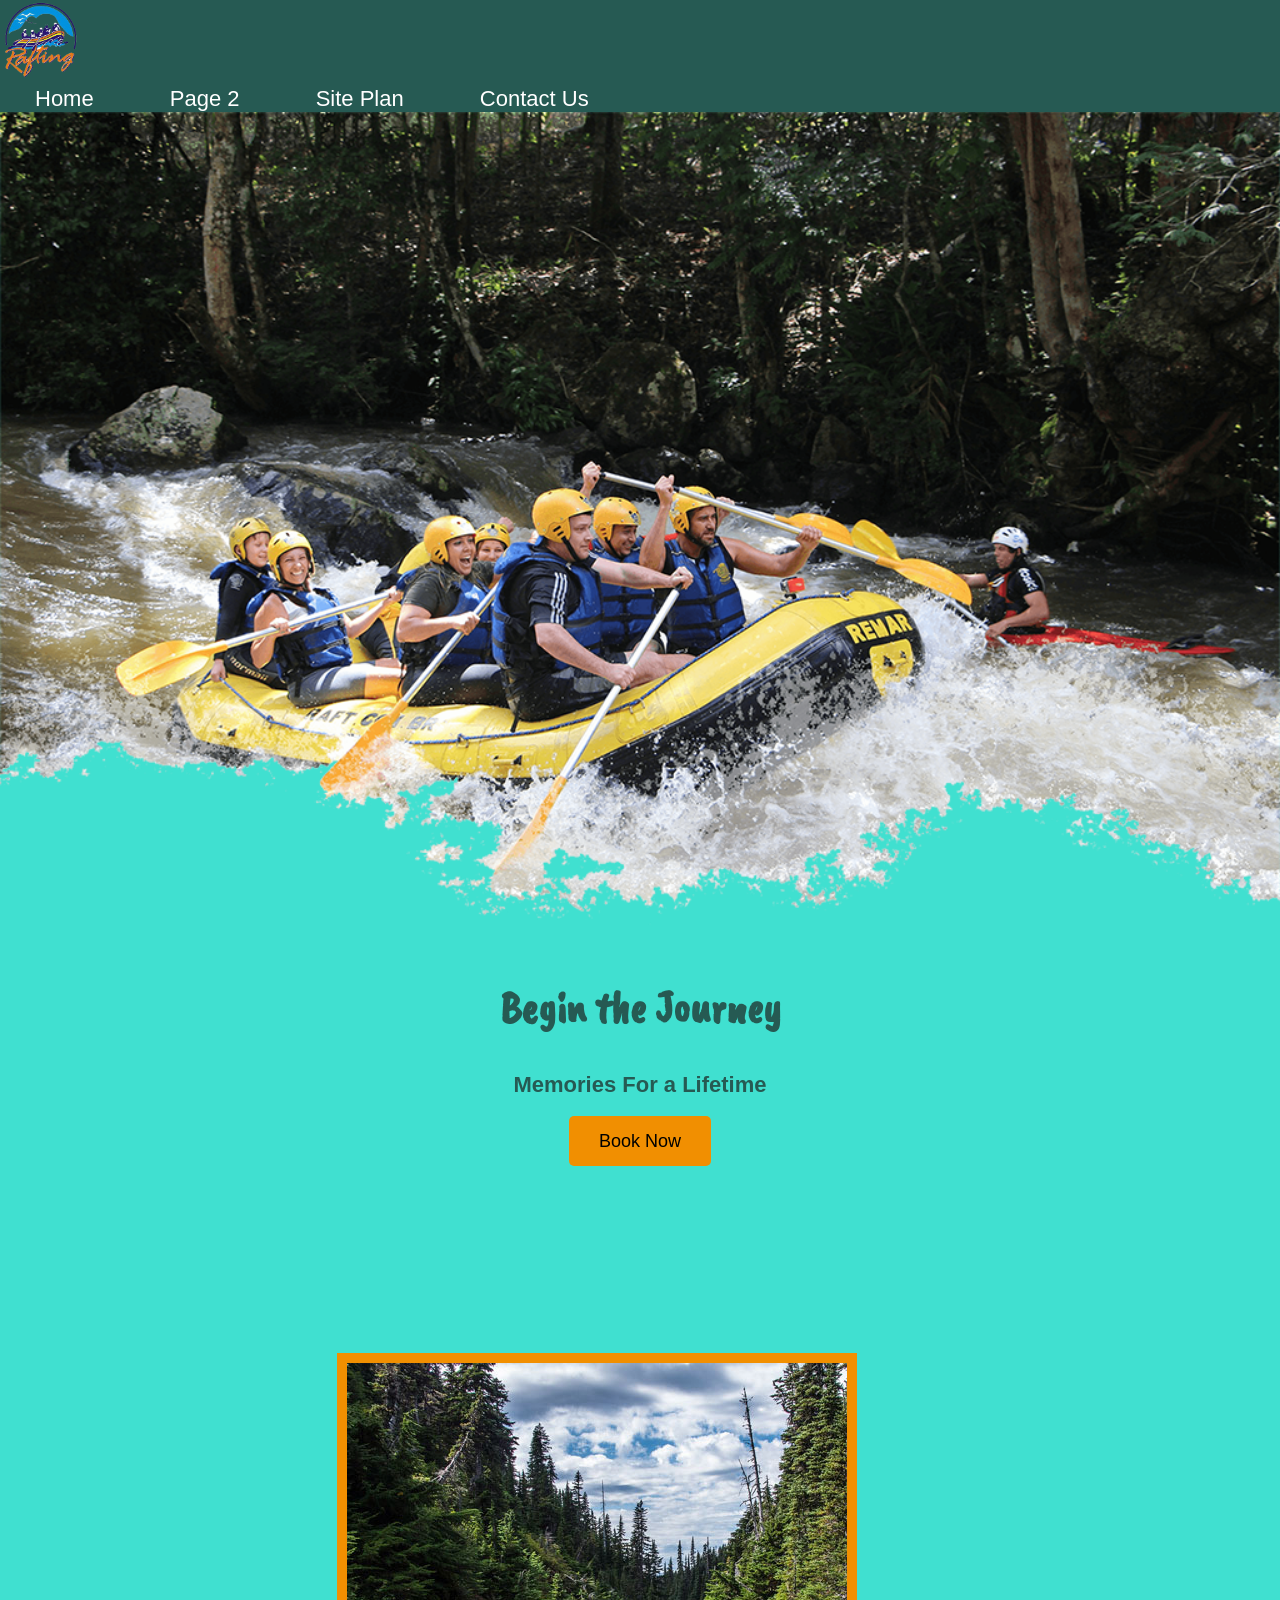
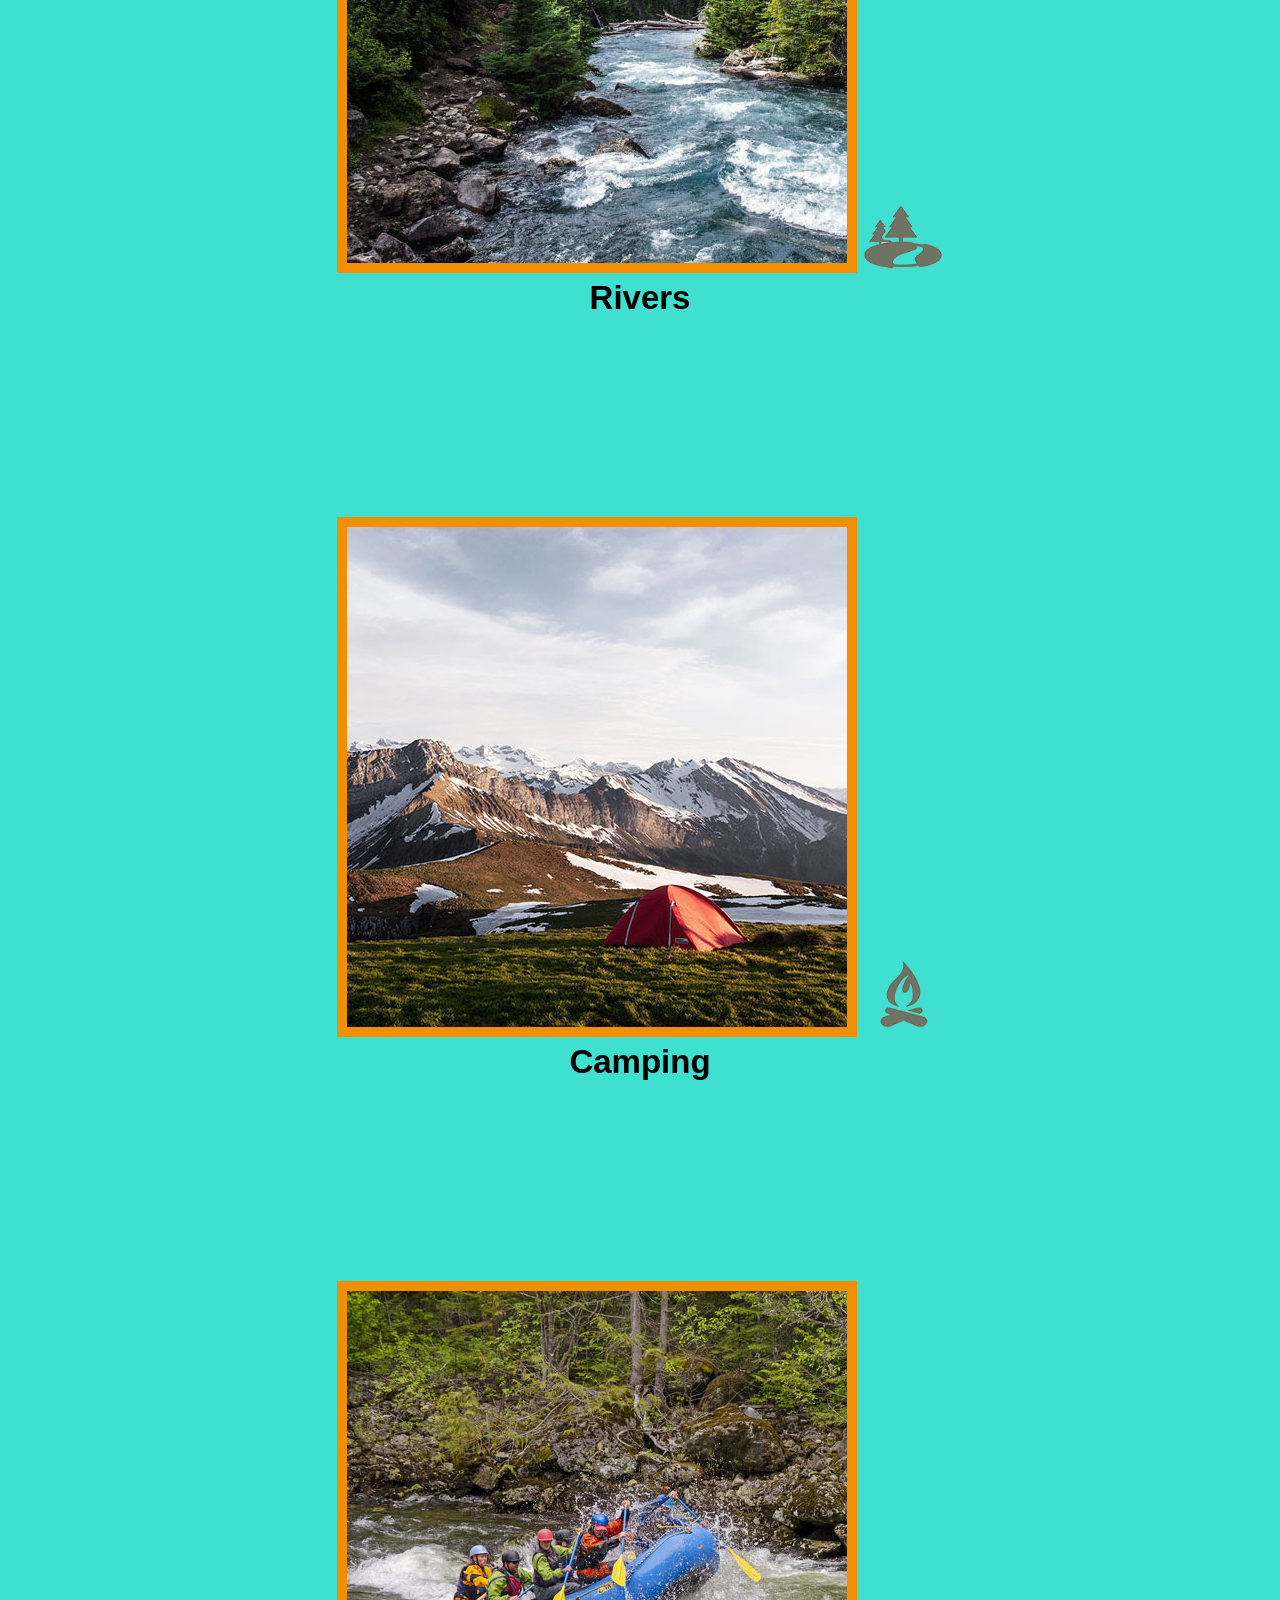
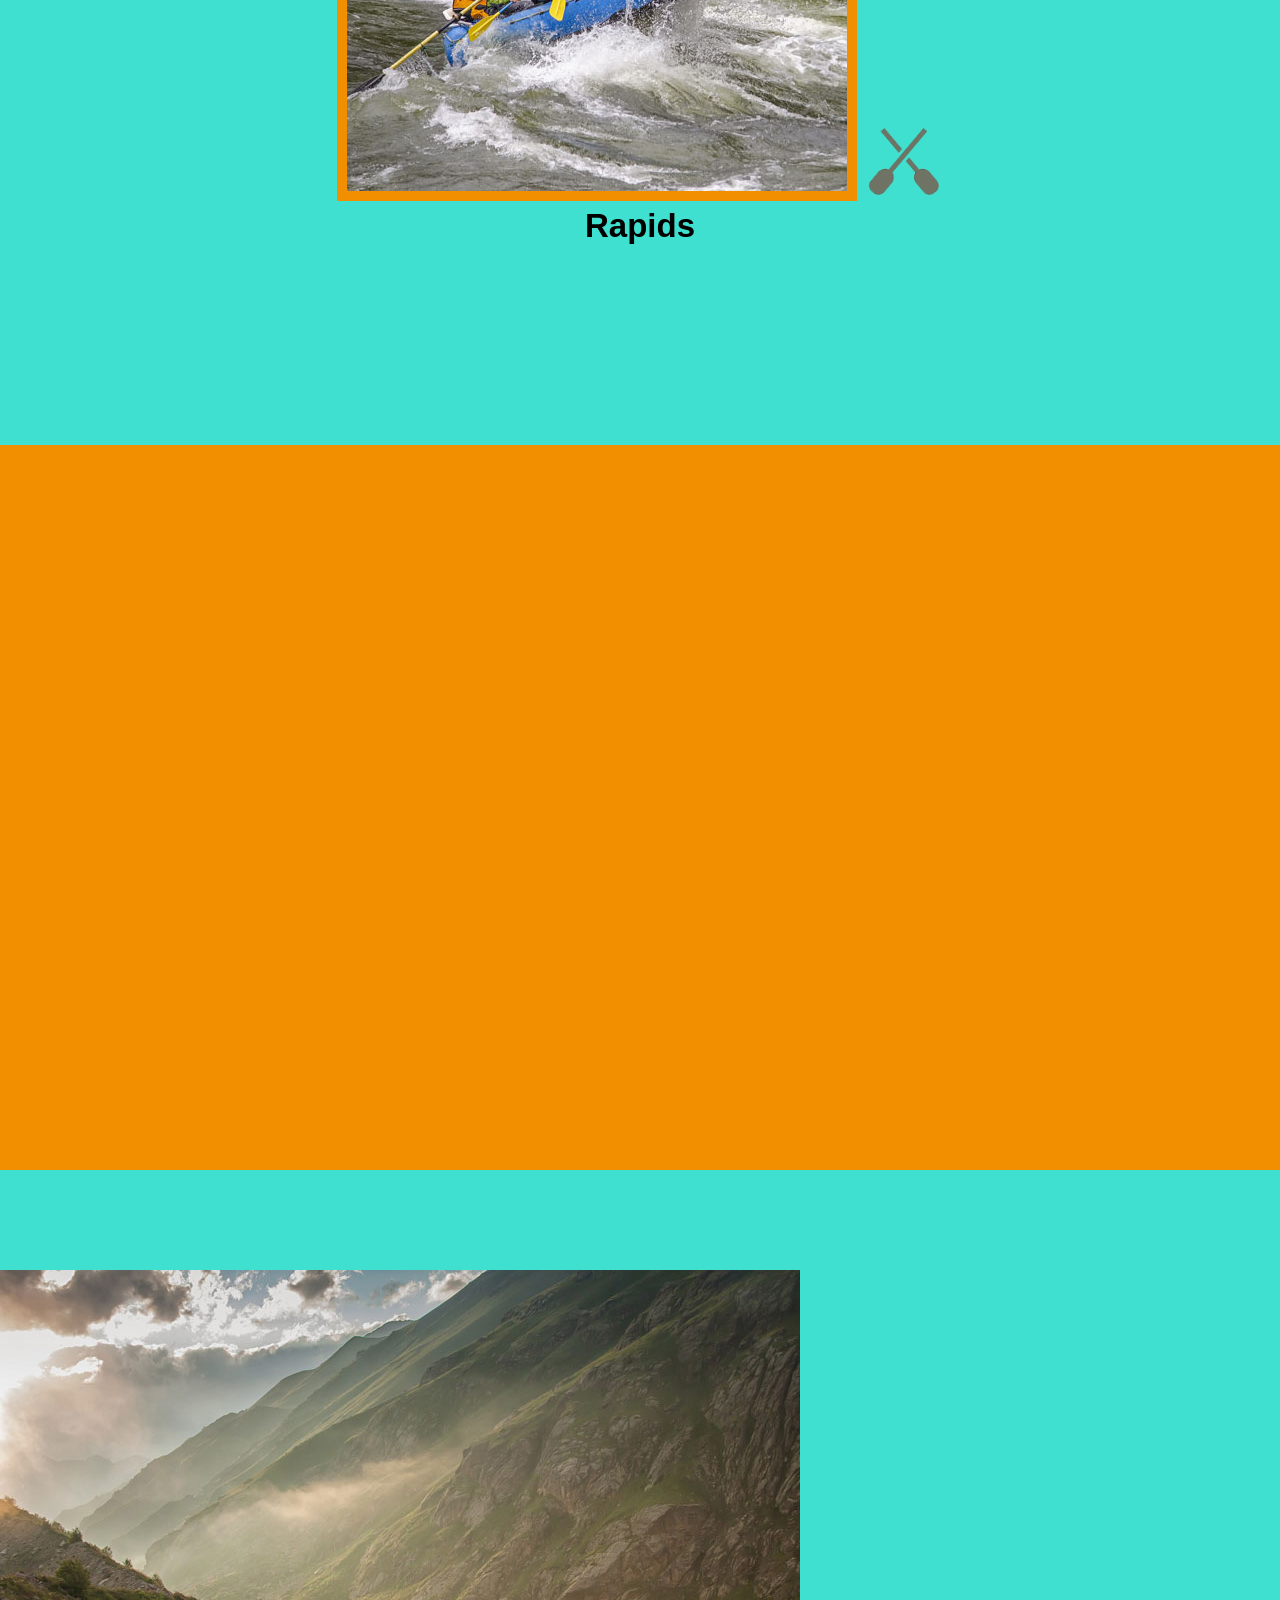
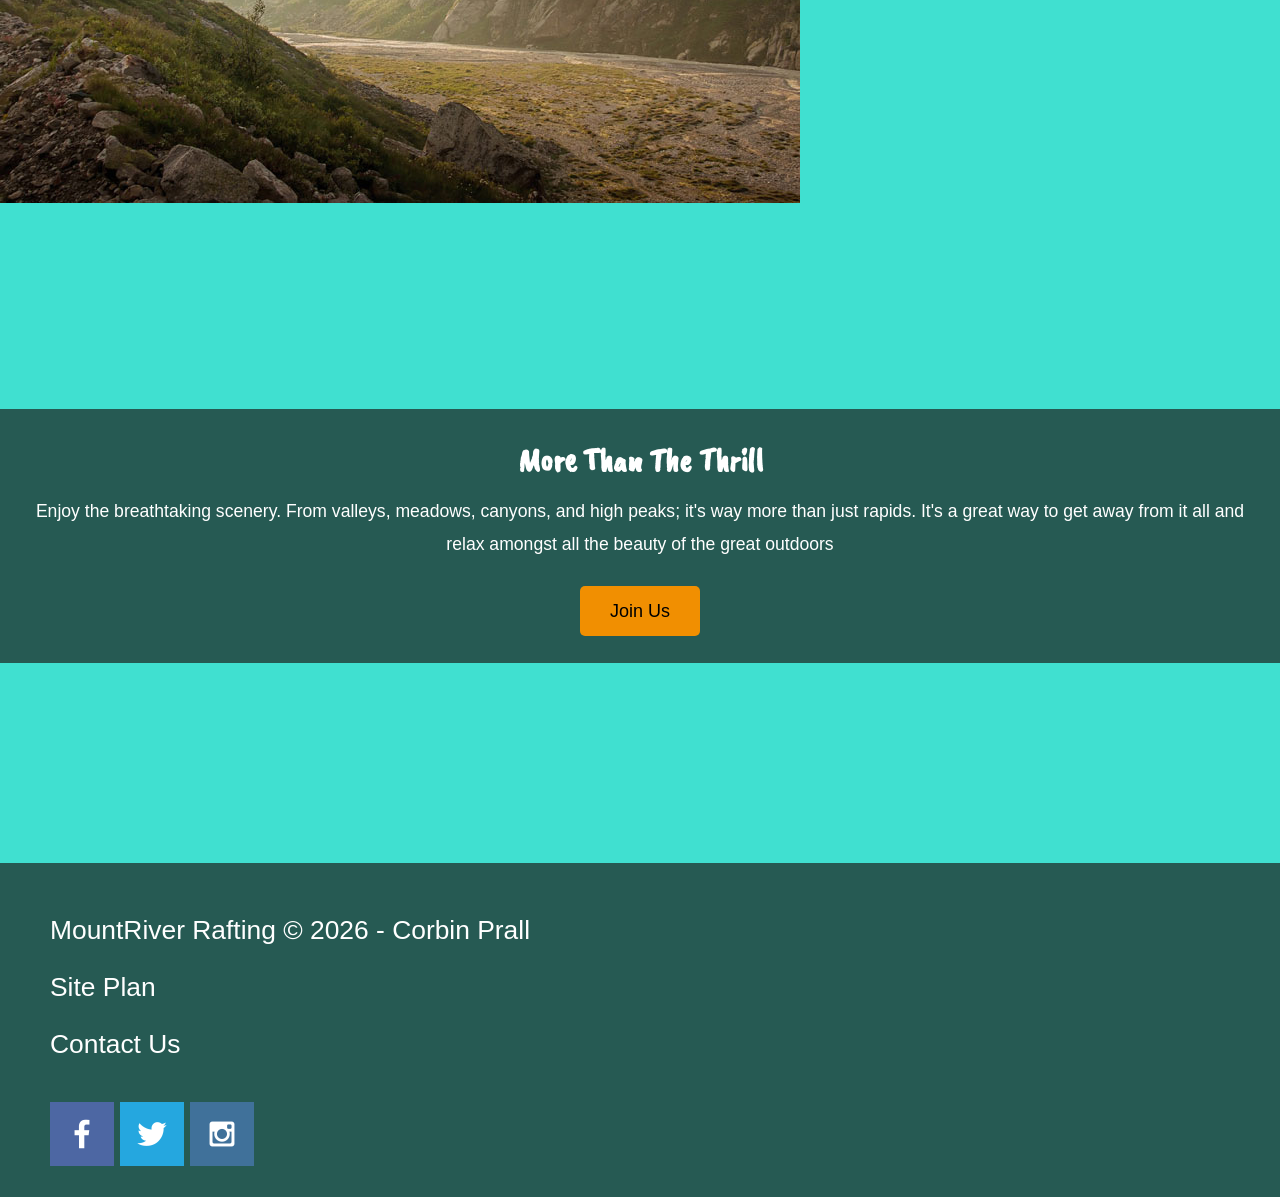
==== wwr/index.html @ 4027a748 "Initial commit" ====
<!DOCTYPE html>
<html lang="en">

<head>
    <link rel="stylesheet" href="styles/style.css">
    <meta charset="UTF-8">
    <meta name="viewport" content="width=device-width, initial-scale=1.0">
    <title>Whitewater Rafting Trips| MountRiver Rafting | Home</title>
</head>

<body>
    <div id="content">
        <header>
            <a id="logo_link" href="index.html">
                <img class="logo" src="images/raftinglogo.png" alt="MountRiver Logo">
            </a>
            <nav>
                <a href="index.html">Home</a>
                <a href="#">Page 2</a>
                <a href="site-plan-rafting.html">Site Plan</a>
                <a href="contactus.html">Contact Us</a>
            </nav>
        </header>

        <div id="hero">
            <div id="hero-box">
                <img id="hero-img" src="images/hero.png" alt="People enjoying rafting">
            </div>

            <section id="hero-msg">
                <h1 class="home-title">Begin the Journey</h1>
                <h4>Memories For a Lifetime</h4>

                <div class="button-box">
                    <a class = "book" href="contactus.html">Book Now</a>
                </div>
            </section>
        </div>
    
        <main class="home-grid">
            <section class="rivers-card">
                <img class="card-img" src="images/rivers.jpg" alt="river in forest">
                <img class="icon" src="images/river_icon.png" alt="river icon">
                <h2>Rivers</h2>
            </section>
            <section class="camping-card">
                <img class="card-img" src="images/camping.jpg" alt="tent in mountains">
                <img class="icon" src="images/fire_icon.png" alt="fire icon">
                <h2>Camping</h2>
            </section>
            <section class="rapids-card">
                <img class="card-img" src="images/rapids.jpg" alt="rafting boat">
                <img class="icon" src="images/oars.png" alt="oars icon">
                <h2>Rapids</h2>
            </section>

            <div id="background"></div>
        
            <img class="mountains" src="images/mountains.jpg" alt="Misty mountains">

            <section class="msg">
                <h2>More Than The Thrill</h2>
                <p>Enjoy the breathtaking scenery. From valleys, meadows, canyons, and high peaks; it's way more than just rapids. It's a great way to get away from it all and relax amongst all the beauty of the great outdoors</p>
                <a class="join" href="rivers.html">Join Us</a>
            </section>
        </main>

        <footer>
            <p>MountRiver Rafting &copy; 2026 - Corbin Prall</p>
            <p><a href="site-plan-rafting.html">Site Plan</a></p>
            <p><a href="contactus.html">Contact Us</a></p>
        
            <div class="social">
                <a href="https://facebook.com" target="_blank">
                    <img src="images/facebook.png" alt="fb icon">
                </a>
                <a href="https://twitter.com" target="_blank">
                    <img src="images/twitter.png" alt="twitter icon">
                </a>
                <a href="https://instagram.com" target="_blank">
                    <img src="images/instagram.png" alt="instagram icon">
                </a>
            </div>
        </footer>
    </div>
</body>
</html>
---- wwr/styles/style.css ----
@import url('https://fonts.googleapis.com/css2?family=Caveat+Brush&display=swap');

#content {
    max-width: 1600px;
    margin: 0 auto;
}


#background {
    height: 725px;
    background-color: #F18F01;
    margin-bottom: 100px; /*This was added to better match with the example*/
}

#hero-img {
    width: 100%;
}

#hero-msg h1, #hero-msg h4 {
    text-align: center;
}

#logo-link {
    padding-top: 5px;
}

.card-img {
    border: 10px solid #F18F01;
}

.book, .join {
    font-size: 18px;
    background-color: #F18F01;
    color: black;
    text-decoration: none;
    padding: 15px 30px;
    margin-top: 50px;
    border-radius: 5px;
}

.book:hover, .join:hover {
    background-color: #265a53;
    color: #40E0D0;
}

.button-box {
    text-align: center;
}

.icon {
    width: 80px;
    padding-top: 10px;
}

.home-title {
    font-family: "Caveat Brush", "Brush Script MT";
    font-size: 2em;
    color: #265a53;
    margin-top: 10px;
}

.logo {
    width: 80px;
}

.msg {
    background-color: #265a53;
    line-height: 1.5em;
    padding: 35px;
    margin-top: 200px; /*There was space in her example, so this is to create that space*/
}

.msg h2{
    font-family: "Caveat Brush", "Brush Script MT";
    color: white;
}

.msg p {
    font-size: .8em;
    color: white;
    padding-bottom: 15px;
}

.rivers-card, .camping-card, .rapids-card {
    margin: 200px 0;
}

body {
    background-color: #40E0D0;
    font-family: Georgia, Arial, sans-serif;
    font-size: 22px;
    margin: 0;
    padding: 0;
}

nav a {
    text-align: center;
    color: white;
    text-decoration: none;
    padding: 35px;
}

nav a:hover {
    background-color: #265a53;
    color: #40E0D0;
}

main section {
    text-align: center;
}

main section img {
    box-sizing: border-box;
}

header {
    background-color: #265a53;
}

h2 {
    margin: 0;
}

h4 {
    color: #265a53;
}

footer {
    background-color: #265a53;
    color: white;
    padding: 25px 50px;
    margin-top: 200px;
}

footer a {
    color: white;
    text-decoration: none;
}

footer a:hover {
    color:#40E0D0;
}

footer p {
    font-size: 1.2em;
}

footer p a:hover {
    text-decoration: underline;
}

footer .social img {
    padding-top: 15px;
}
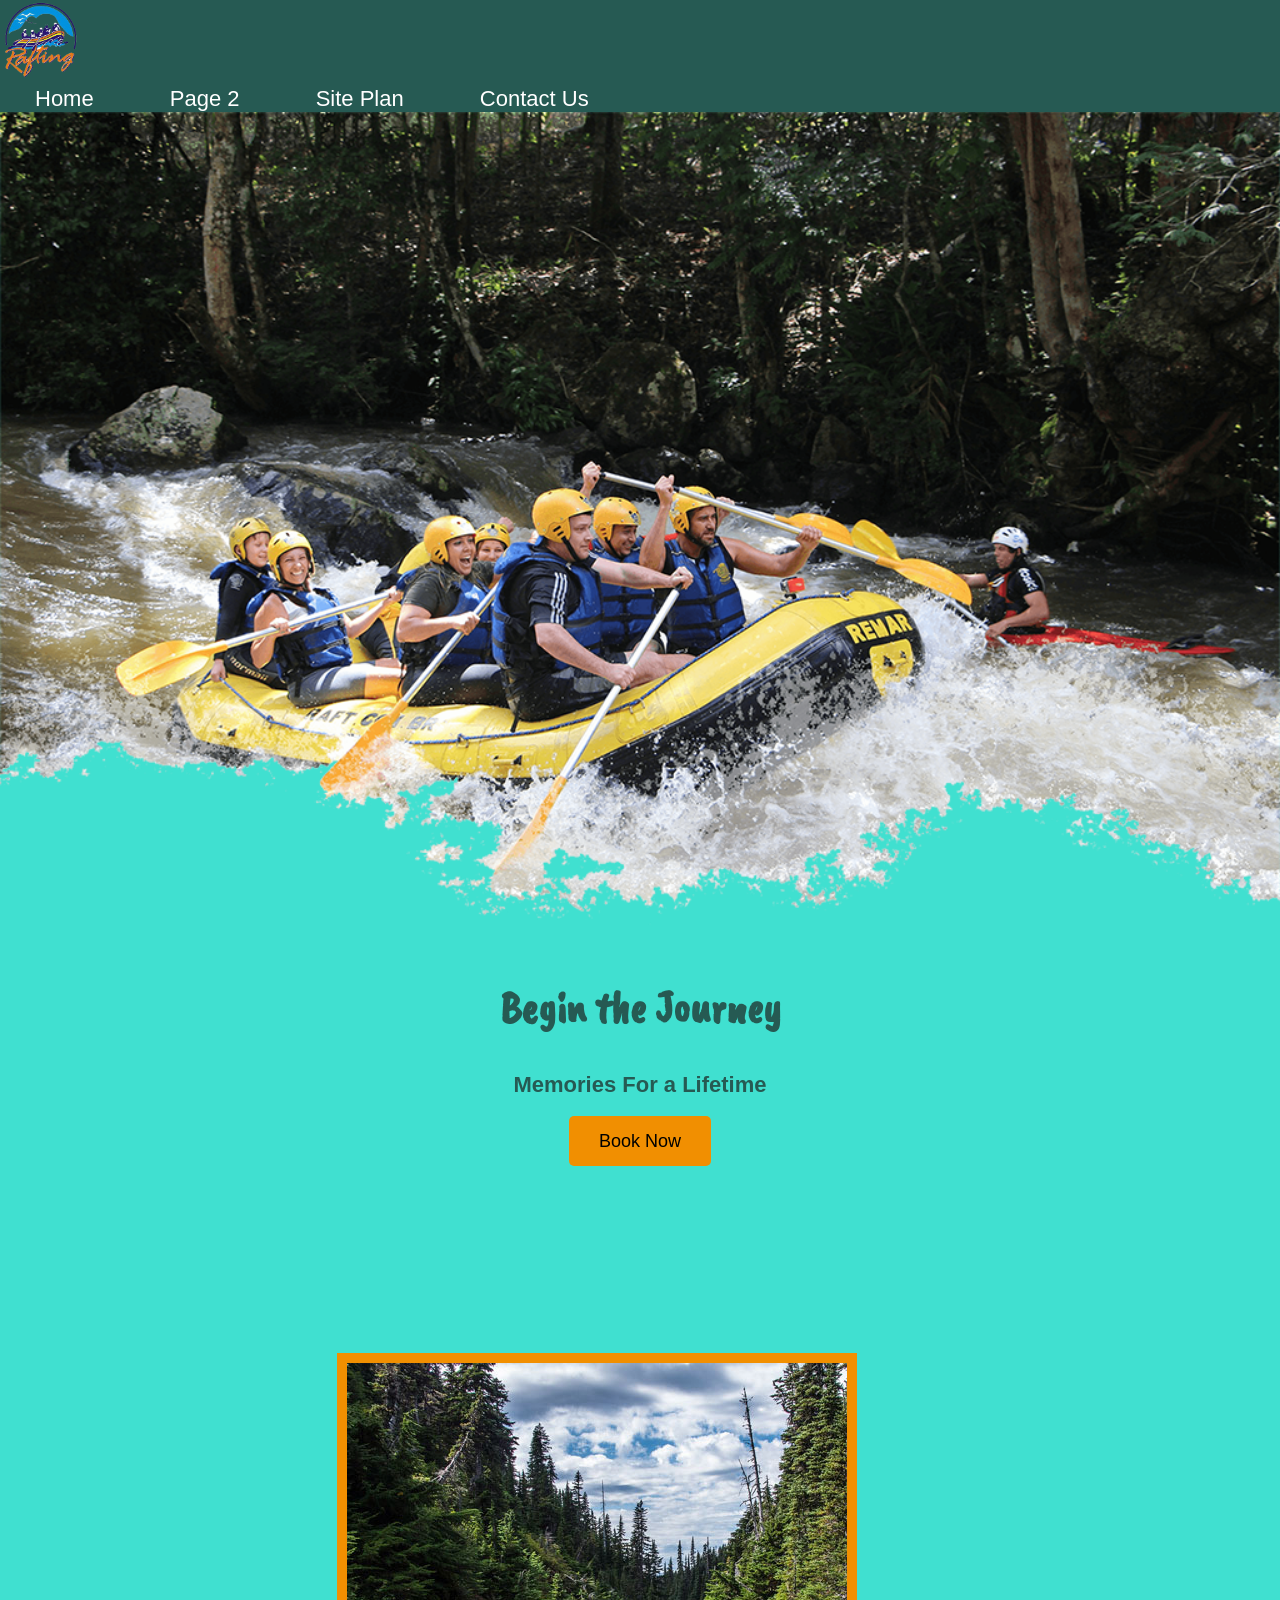
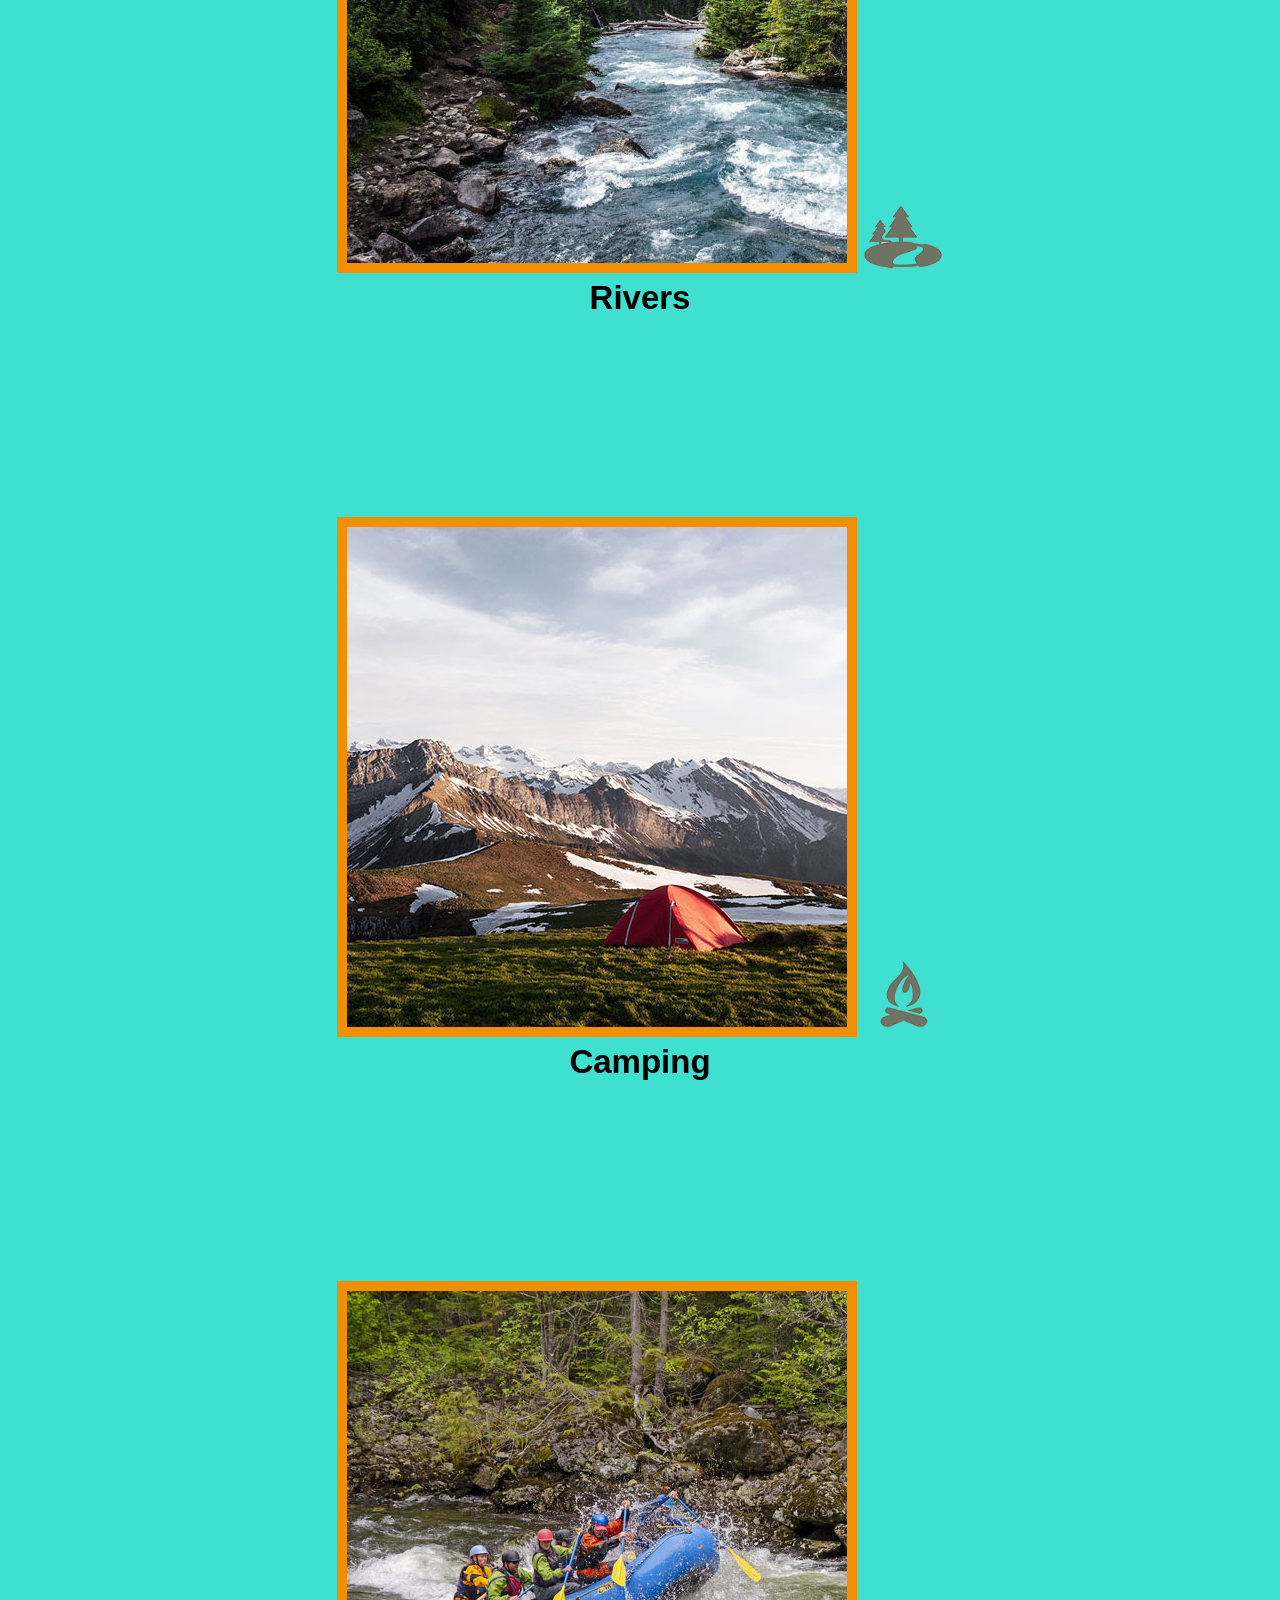
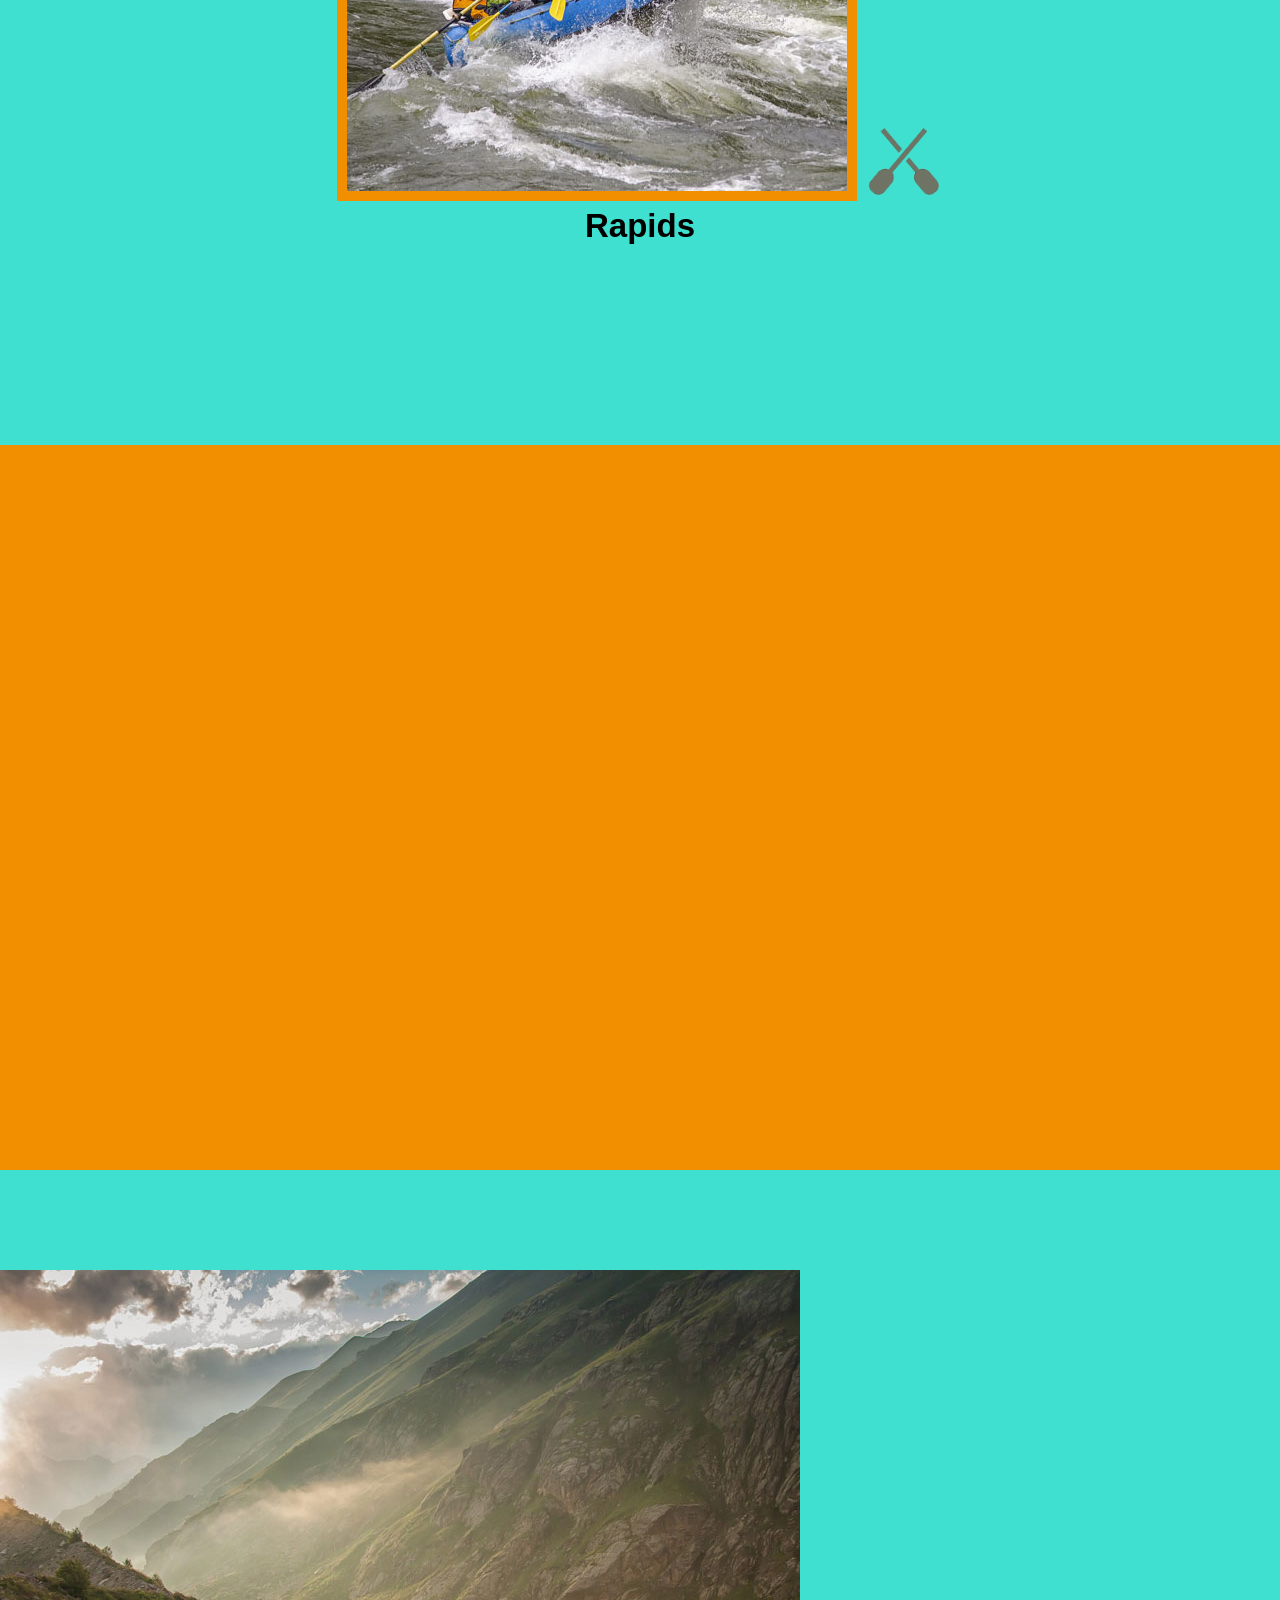
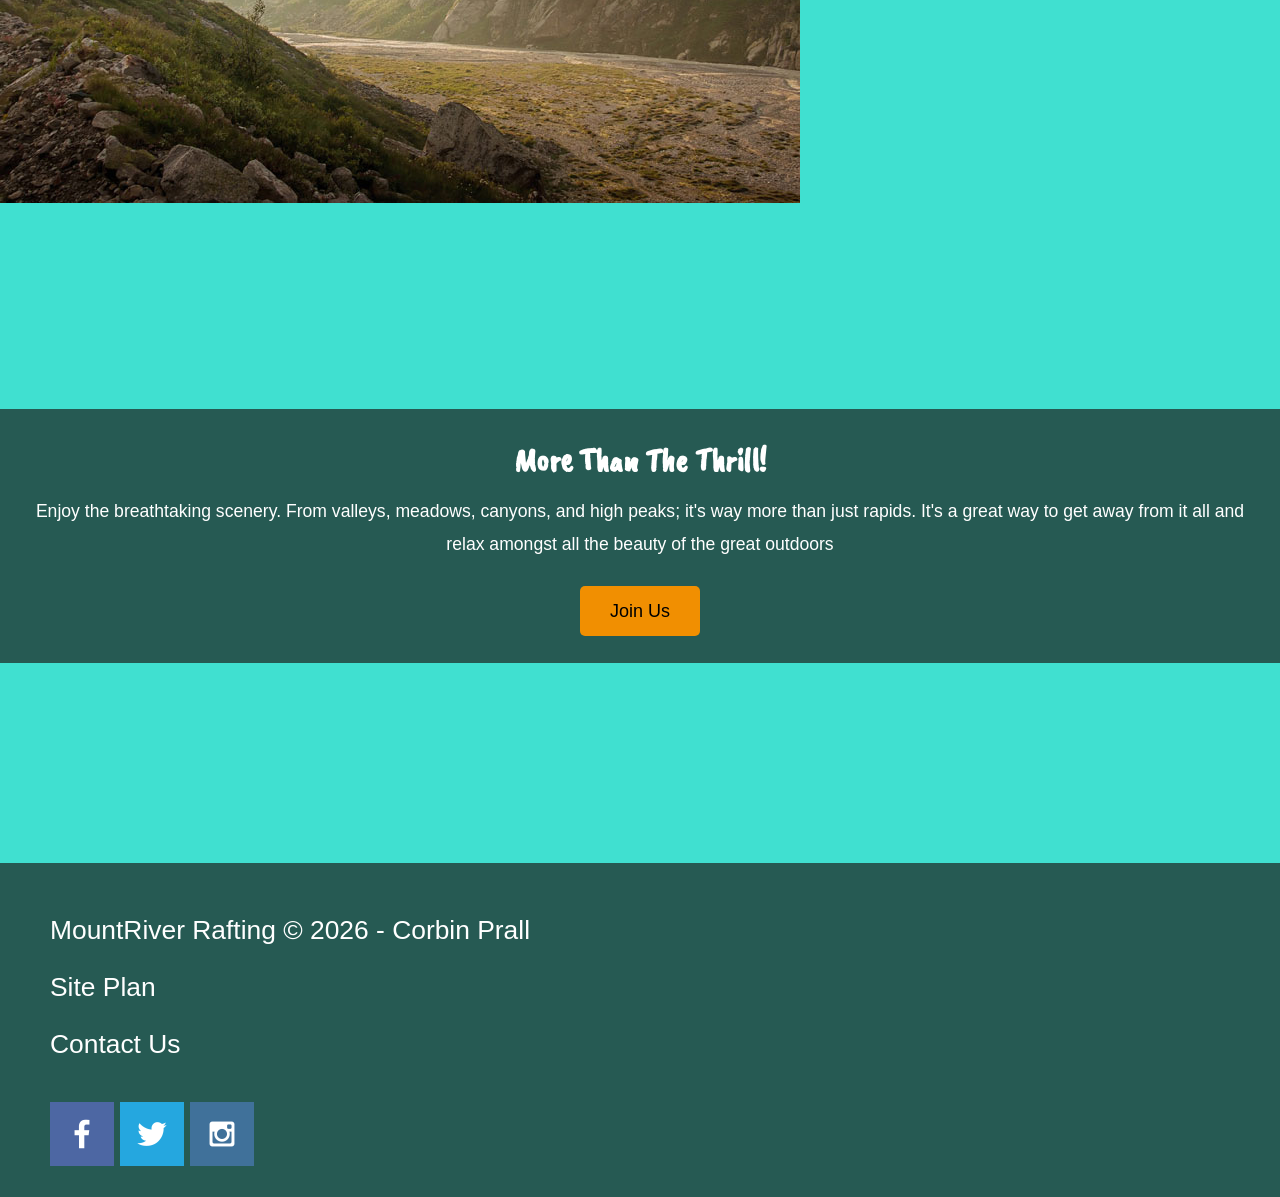
==== commit 6524cb26: "Update index.html" ====
--- a/wwr/index.html
+++ b/wwr/index.html
@@ -59,7 +59,7 @@
             <img class="mountains" src="images/mountains.jpg" alt="Misty mountains">
 
             <section class="msg">
-                <h2>More Than The Thrill</h2>
+                <h2>More Than The Thrill!</h2>
                 <p>Enjoy the breathtaking scenery. From valleys, meadows, canyons, and high peaks; it's way more than just rapids. It's a great way to get away from it all and relax amongst all the beauty of the great outdoors</p>
                 <a class="join" href="rivers.html">Join Us</a>
             </section>
